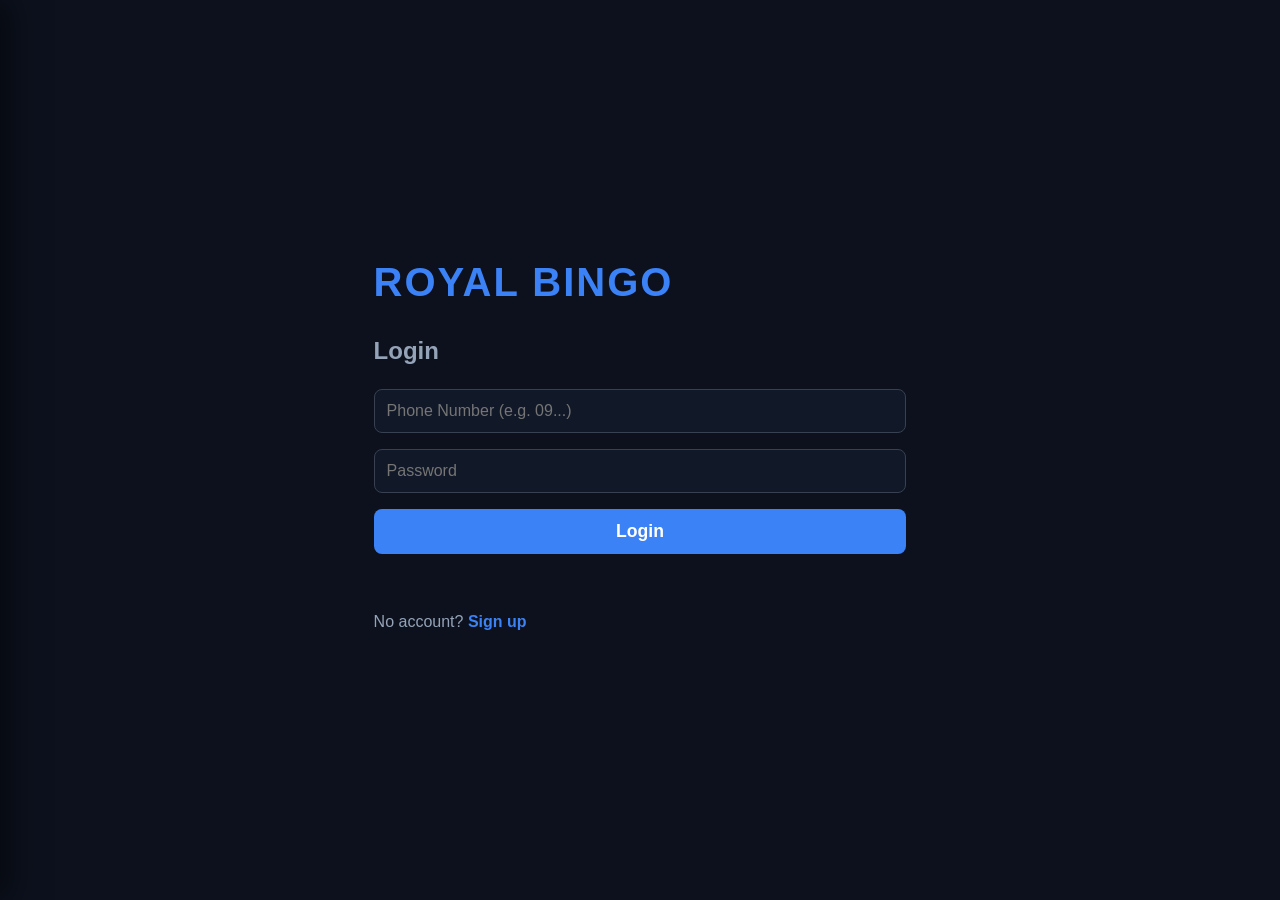
==== index.html @ 808250de "Initial commit" ====
<!DOCTYPE html>
<html lang="am">
<head>
    <meta charset="UTF-8">
    <meta name="viewport" content="width=device-width, initial-scale=1.0">
    <title>ROYAL BINGO</title>
    <link rel="stylesheet" href="style.css">
</head>
<body>
    <!-- Custom Alert Modal -->
    <div id="custom-alert" class="custom-alert-overlay">
        <div class="custom-alert-box">
            <div class="alert-character">
                <img id="alert-img" src="static/images/low_balance.png" alt="Alert">
            </div>
            <div class="alert-content">
                <h3 id="alert-title">ማሳሰቢያ</h3>
                <p id="alert-msg">በቂ ባላንስ የልዎትም፤ እባክዎን ዲፖዚት ያድርጉ።</p>
                <button onclick="closeCustomAlert()" class="alert-btn">እሺ</button>
            </div>
        </div>
    </div>

    <div class="app-container">
        <!-- Sidebar Navigation -->
        <div id="side-menu" class="side-menu">
            <div class="menu-header">
                <div class="menu-logo" id="menu-logo-trigger">ROYAL BINGO</div>
                <button id="close-menu" class="close-menu-btn">×</button>
            </div>
            <div class="menu-items">
                <a href="#" class="menu-item active" onclick="navTo('stake')">
                    <svg width="20" height="20" viewBox="0 0 24 24" fill="none" stroke="currentColor" stroke-width="2"><path d="M3 9l9-7 9 7v11a2 2 0 0 1-2 2H5a2 2 0 0 1-2-2z"></path></svg>
                    <span>Home</span>
                </a>
                <a href="#" class="menu-item" onclick="navTo('profile')">
                    <svg width="20" height="20" viewBox="0 0 24 24" fill="none" stroke="currentColor" stroke-width="2"><path d="M20 21v-2a4 4 0 0 0-4-4H8a4 4 0 0 0-4 4v2"></path><circle cx="12" cy="7" r="4"></circle></svg>
                    <span>Profile</span>
                </a>
                <a href="#" class="menu-item" onclick="navTo('wallet')">
                    <svg width="20" height="20" viewBox="0 0 24 24" fill="none" stroke="currentColor" stroke-width="2"><rect x="2" y="4" width="20" height="16" rx="2"></rect><path d="M7 15h0M2 9.5h20"></path></svg>
                    <span>Wallet</span>
                </a>
                <a href="#" class="menu-item" onclick="navTo('deposit')">
                    <svg width="20" height="20" viewBox="0 0 24 24" fill="none" stroke="currentColor" stroke-width="2"><polyline points="8 17 12 21 16 17"></polyline><line x1="12" y1="12" x2="12" y2="21"></line><path d="M20.88 18.09A5 5 0 0 0 18 9h-1.26A8 8 0 1 0 3 16.29"></path></svg>
                    <span>Deposit</span>
                </a>
                <a href="#" class="menu-item" onclick="navTo('withdraw')">
                    <svg width="20" height="20" viewBox="0 0 24 24" fill="none" stroke="currentColor" stroke-width="2"><polyline points="16 16 12 12 8 16"></polyline><line x1="12" y1="12" x2="12" y2="21"></line><path d="M20.88 18.09A5 5 0 0 0 18 9h-1.26A8 8 0 1 0 3 16.29"></path></svg>
                    <span>Withdraw</span>
                </a>
                <a href="#" id="admin-menu-item" class="menu-item" onclick="promptAdminPassword()" style="display: none;">
                    <svg width="20" height="20" viewBox="0 0 24 24" fill="none" stroke="currentColor" stroke-width="2"><rect x="3" y="3" width="18" height="18" rx="2" ry="2"></rect><line x1="9" y1="3" x2="9" y2="21"></line></svg>
                    <span>Admin Panel</span>
                </a>
                <div class="menu-divider"></div>
                <a href="#" class="menu-item logout" onclick="logout()">
                    <svg width="20" height="20" viewBox="0 0 24 24" fill="none" stroke="currentColor" stroke-width="2"><path d="M9 21H5a2 2 0 0 1-2-2V5a2 2 0 0 1 2-2h4"></path><polyline points="16 17 21 12 16 7"></polyline><line x1="21" y1="12" x2="9" y2="12"></line></svg>
                    <span>Logout</span>
                </a>
            </div>
        </div>
        <div id="menu-overlay" class="menu-overlay"></div>

        <!-- Auth Screen (Full Page Login) -->
        <div id="auth-screen" class="auth-screen active">
            <div class="auth-box">
                <h1 class="auth-logo">ROYAL BINGO</h1>
                
                <div id="login-form">
                    <h2>Login</h2>
                    <input type="text" id="login-phone" placeholder="Phone Number (e.g. 09...)">
                    <input type="password" id="login-pass" placeholder="Password">
                    <button id="do-login" class="auth-btn">Login</button>
                    <div id="auth-error-login" class="auth-error"></div>
                    <p>No account? <a href="#" onclick="showSignup()">Sign up</a></p>
                </div>

                <div id="signup-form" style="display: none;">
                    <h2>Sign Up</h2>
                    <input type="text" id="signup-name" placeholder="Full Name">
                    <input type="text" id="signup-phone" placeholder="Phone Number (09...)">
                    <input type="text" id="signup-telegram" placeholder="Telegram Chat ID">
                    <p style="font-size: 0.8rem; margin: -5px 0 10px 0;">
                        <a href="https://t.me/RoyalBingoV2P_bot" target="_blank" style="color: var(--primary);">Get Chat ID from our Bot</a>
                    </p>
                    <input type="password" id="signup-pass" placeholder="Password">
                    <button id="do-signup" class="auth-btn signup">Register</button>
                    <div id="auth-error-signup" class="auth-error"></div>
                    <p>Have an account? <a href="#" onclick="showLogin()">Login</a></p>
                </div>

                <div id="otp-form" style="display: none;">
                    <h2>Verify OTP</h2>
                    <p id="otp-hint" style="font-size: 0.9rem; margin-bottom: 1rem; color: var(--primary); font-weight: bold;"></p>
                    <input type="text" id="otp-code" placeholder="4-Digit Code" maxlength="4" style="text-align: center; letter-spacing: 5px; font-size: 1.5rem;">
                    <button id="verify-otp" class="auth-btn signup">Verify & Register</button>
                    <div id="auth-error-otp" class="auth-error"></div>
                    <p><a href="#" onclick="showSignup()">Back to Signup</a></p>
                </div>
                <div id="auth-error" class="auth-error"></div>
            </div>
        </div>

        <!-- Main App Content (Hidden until Login) -->
        <div id="main-content" style="display: none;">
            <!-- Stake Screen -->
            <div id="stake-screen" class="stake-screen">
                <div class="selection-header">
                    <button id="open-menu-stake" class="menu-trigger">
                        <svg width="24" height="24" viewBox="0 0 24 24" fill="none" stroke="currentColor" stroke-width="2"><line x1="3" y1="12" x2="21" y2="12"></line><line x1="3" y1="6" x2="21" y2="6"></line><line x1="3" y1="18" x2="21" y2="18"></line></svg>
                    </button>
                    <div class="selection-title">Select Stake</div>
                    <div class="user-profile">
                        <span id="stake-username">royalsup1</span>
                    </div>
                </div>

                <div class="stake-list" id="stake-list">
                    <!-- Stake rows injected by JS -->
                </div>
            </div>

            <!-- Profile Screen -->
            <div id="profile-screen" class="profile-screen">
                <div class="selection-header">
                    <button class="back-btn" onclick="navTo('stake')">
                        <svg width="24" height="24" viewBox="0 0 24 24" fill="none" stroke="currentColor" stroke-width="2"><path d="M19 12H5M12 19l-7-7 7-7"/></svg>
                    </button>
                    <div class="selection-title">My Profile</div>
                    <div class="user-profile">
                        <span id="profile-username-top">royalsup1</span>
                    </div>
                </div>
                <div class="profile-content">
                    <div class="profile-info-card">
                        <div class="profile-avatar">
                            <svg width="60" height="60" viewBox="0 0 24 24" fill="none" stroke="currentColor" stroke-width="2"><path d="M20 21v-2a4 4 0 0 0-4-4H8a4 4 0 0 0-4 4v2"></path><circle cx="12" cy="7" r="4"></circle></svg>
                        </div>
                        <h2 id="profile-full-name">User Name</h2>
                        <p id="profile-player-id" style="font-weight: bold; color: var(--primary); margin-bottom: 5px;">ID: --</p>
                        <p id="profile-phone-number">0900000000</p>
                    </div>
                    <div class="profile-stats-grid">
                        <div class="profile-stat-item">
                            <span class="stat-label">Total Games</span>
                            <span class="stat-value">0</span>
                        </div>
                        <div class="profile-stat-item">
                            <span class="stat-label">Total Wins</span>
                            <span class="stat-value">0</span>
                        </div>
                    </div>
                </div>
            </div>

            <!-- Wallet Screen -->
            <div id="wallet-screen" class="wallet-screen">
                <div class="selection-header">
                    <button class="back-btn" onclick="navTo('stake')">
                        <svg width="24" height="24" viewBox="0 0 24 24" fill="none" stroke="currentColor" stroke-width="2"><path d="M19 12H5M12 19l-7-7 7-7"/></svg>
                    </button>
                    <div class="selection-title">Wallet</div>
                </div>
                <div class="wallet-content">
                    <div class="wallet-card">
                        <span class="wallet-label">Current Balance</span>
                        <div class="wallet-balance-row">
                            <span class="wallet-currency">ETB</span>
                            <span id="wallet-balance-value" class="wallet-balance">0.00</span>
                            <button onclick="manualRefreshBalance()" class="refresh-btn-wallet" title="Refresh Balance" style="background: none; border: none; color: white; cursor: pointer; padding: 5px; margin-left: 10px; opacity: 0.8;">
                                <svg width="24" height="24" viewBox="0 0 24 24" fill="none" stroke="currentColor" stroke-width="2"><path d="M23 4v6h-6M1 20v-6h6M3.51 9a9 9 0 0 1 14.85-3.36L23 10M1 14l4.64 4.36A9 9 0 0 0 20.49 15"></path></svg>
                            </button>
                        </div>
                    </div>
                    
                    <div class="history-section">
                        <h3 style="margin-bottom: 15px; font-size: 1.1rem; display: flex; align-items: center; gap: 10px;">
                            <svg width="20" height="20" viewBox="0 0 24 24" fill="none" stroke="currentColor" stroke-width="2"><path d="M12 8v4l3 3m6-3a9 9 0 11-18 0 9 9 0 0118 0z"></path></svg>
                            Balance History
                        </h3>
                        <div id="balance-history-list" class="history-list">
                            <!-- History items injected by JS -->
                            <p class="empty-msg">No transactions yet.</p>
                        </div>
                    </div>
                </div>
            </div>

            <!-- Deposit Screen -->
            <div id="deposit-screen" class="deposit-screen">
                <div class="selection-header">
                    <button class="back-btn" onclick="navTo('stake')">
                        <svg width="24" height="24" viewBox="0 0 24 24" fill="none" stroke="currentColor" stroke-width="2"><path d="M19 12H5M12 19l-7-7 7-7"/></svg>
                    </button>
                    <div class="selection-title">Deposit</div>
                </div>
                <div class="wallet-content">
                    <div class="deposit-section">
                        <h3 style="margin-bottom: 15px; font-size: 1.1rem;">Deposit Money</h3>
                        <div class="input-group">
                            <label>Amount (መጠን)</label>
                            <select id="deposit-amount" class="form-input">
                                <option value="50">50 ETB</option>
                                <option value="100">100 ETB</option>
                                <option value="200">200 ETB</option>
                                <option value="500">500 ETB</option>
                                <option value="1000">1000 ETB</option>
                            </select>
                        </div>
                        <div class="input-group">
                            <label>Method (መንገድ)</label>
                            <select id="deposit-method" class="form-input">
                                <option value="Telebirr">Telebirr (ቴሌብር)</option>
                                <option value="CBE" disabled>CBE (የኢትዮጵያ ንግድ ባንክ) - ለጊዜው አይሰራም</option>
                                <option value="BOA" disabled>Abyssinia (አቢሲኒያ) - ለጊዜው አይሰራም</option>
                            </select>
                        </div>
                        <div style="background: rgba(var(--primary-rgb), 0.1); padding: 10px; border-radius: 8px; margin-bottom: 15px; border-left: 4px solid var(--primary);">
                            <p style="font-size: 0.9rem; margin-bottom: 5px; color: var(--primary); font-weight: bold;">ወደዚህ ቁጥር ገንዘብ ያስገቡ: <span style="color: white; user-select: all;">0980682889</span></p>
                            <p style="font-size: 0.8rem; line-height: 1.4;">በመጨረሻም ከቴሌብር የደረስዎትን ሙሉ ቴክስት ከታች ባለው ሳጥን ያስገቡ።</p>
                        </div>
                        <div class="input-group">
                            <label>Transaction Code (ማረጋገጫ ኮድ)</label>
                            <textarea id="deposit-code" class="form-input" rows="3" placeholder="ከቴሌብር የደረስዎትን ሙሉ text እዚ ያስገቡ" style="resize: none; font-size: 0.9rem;"></textarea>
                        </div>
                        <button id="submit-deposit" class="wallet-btn deposit" style="width: 100%; margin-top: 10px;">Submit Request</button>
                        <div id="deposit-status" style="margin-top: 10px; text-align: center; font-size: 0.9rem;"></div>
                    </div>
                </div>
            </div>

            <!-- Withdraw Screen -->
            <div id="withdraw-screen" class="withdraw-screen">
                <div class="selection-header">
                    <button class="back-btn" onclick="navTo('stake')">
                        <svg width="24" height="24" viewBox="0 0 24 24" fill="none" stroke="currentColor" stroke-width="2"><path d="M19 12H5M12 19l-7-7 7-7"/></svg>
                    </button>
                    <div class="selection-title">Withdraw</div>
                </div>
                <div class="wallet-content">
                    <div class="wallet-card" style="background: linear-gradient(135deg, #ef4444, #991b1b);">
                        <span class="wallet-label">Available for Withdrawal</span>
                        <div class="wallet-balance-row">
                            <span class="wallet-currency">ETB</span>
                            <span id="withdraw-balance-value" class="wallet-balance">0.00</span>
                        </div>
                    </div>
                    
                    <div class="deposit-section">
                        <h3 style="margin-bottom: 15px; font-size: 1.1rem;">Withdraw Money</h3>
                        <div class="input-group">
                            <label>Amount (መጠን)</label>
                            <input type="number" id="withdraw-amount" class="form-input" placeholder="Min 50 ETB">
                        </div>
                        <div class="input-group">
                            <label>Method (መንገድ)</label>
                            <select id="withdraw-method" class="form-input">
                                <option value="Telebirr">Telebirr (ቴሌብር)</option>
                                <option value="CBE" disabled>CBE (የኢትዮጵያ ንግድ ባንክ) - ለጊዜው አይሰራም</option>
                                <option value="BOA" disabled>Abyssinia (አቢሲኒያ) - ለጊዜው አይሰራም</option>
                            </select>
                        </div>
                        <div class="input-group">
                            <label>Account Number / Phone (የሂሳብ ቁጥር)</label>
                            <input type="text" id="withdraw-account" class="form-input" placeholder="Enter account details">
                        </div>
                        <button id="submit-withdraw" class="wallet-btn withdraw" style="width: 100%; margin-top: 10px; background: #ef4444;">Submit Withdrawal</button>
                        <div id="withdraw-status" style="margin-top: 10px; text-align: center; font-size: 0.9rem;"></div>
                    </div>
                </div>
            </div>

            <!-- Admin Screen -->
            <div id="admin-screen" class="admin-screen">
                <div class="selection-header">
                    <button class="back-btn" onclick="navTo('stake')">
                        <svg width="24" height="24" viewBox="0 0 24 24" fill="none" stroke="currentColor" stroke-width="2"><path d="M19 12H5M12 19l-7-7 7-7"/></svg>
                    </button>
                    <div class="selection-title">Admin Panel</div>
                </div>
                <div class="admin-content">
                    <div class="admin-tabs">
                        <button class="tab-btn active" onclick="switchAdminTab('users')">Users</button>
                        <button class="tab-btn" onclick="switchAdminTab('deposits')">Deposits</button>
                        <button class="tab-btn" onclick="switchAdminTab('withdrawals')">Withdrawals</button>
                        <button class="tab-btn" onclick="switchAdminTab('broadcast')">Broadcast</button>
                    </div>

                    <div id="admin-broadcast-tab" class="admin-tab-content">
                        <div class="deposit-section">
                            <h3 style="margin-bottom: 15px; font-size: 1.1rem;">Send Message to All Users</h3>
                            <div class="input-group">
                                <label>Message (መልዕክት)</label>
                                <textarea id="broadcast-message" class="form-input" rows="5" placeholder="ለሁሉም ተጠቃሚዎች የሚተላለፍ መልዕክት እዚህ ያስገቡ..." style="resize: none; font-size: 0.9rem;"></textarea>
                            </div>
                            <button id="send-broadcast" class="wallet-btn deposit" style="width: 100%; margin-top: 10px;">Send Broadcast</button>
                        </div>
                    </div>

                    <div id="admin-users-tab" class="admin-tab-content active">
                        <div class="admin-search-box">
                            <input type="text" id="admin-search-phone" placeholder="Phone Number (e.g. 09...)">
                            <button id="admin-search-btn" class="admin-btn">Search User</button>
                        </div>
                        
                        <div id="admin-user-result" class="admin-user-card" style="display: none;">
                            <div class="user-info">
                                <h3 id="admin-user-name">User Name</h3>
                                <p id="admin-user-phone">0900000000</p>
                                <div class="current-balance">
                                    Current Balance: <span id="admin-user-balance">0.00</span> ETB
                                </div>
                                <div id="admin-user-role" style="margin-top: 5px; font-weight: bold; color: var(--primary);"></div>
                            </div>
                            
                            <div class="balance-actions">
                                <div class="input-group">
                                    <input type="number" id="admin-balance-amount" placeholder="Amount">
                                </div>
                                <div class="btn-group">
                                    <button id="admin-add-balance" class="balance-btn add">+ Add</button>
                                    <button id="admin-sub-balance" class="balance-btn sub">- Subtract</button>
                                </div>
                                <button id="admin-promote-btn" class="wallet-btn deposit" style="width: 100%; margin-top: 10px; background: #6366f1;">Make Admin</button>
                            </div>
                        </div>
                    </div>

                    <div id="admin-deposits-tab" class="admin-tab-content">
                        <div id="admin-deposits-list" class="deposits-list">
                            <p class="empty-msg">No pending deposit requests.</p>
                        </div>
                    </div>

                    <div id="admin-withdrawals-tab" class="admin-tab-content">
                        <div id="admin-withdrawals-list" class="deposits-list">
                            <p class="empty-msg">No pending withdrawal requests.</p>
                        </div>
                    </div>

                    <div id="admin-status-msg" class="admin-status"></div>
                </div>
            </div>

            <!-- Selection Screen -->
            <div id="selection-screen" class="selection-screen">
                <div class="selection-header">
                    <button class="back-btn" onclick="navTo('stake')">
                        <svg width="24" height="24" viewBox="0 0 24 24" fill="none" stroke="currentColor" stroke-width="2"><path d="M19 12H5M12 19l-7-7 7-7"/></svg>
                    </button>
                    <div class="selection-title">Royal Bingo</div>
                    <div class="user-profile">
                        <span id="sel-username">royalsup1</span>
                    </div>
                </div>

                <div class="selection-stats">
                    <div class="sel-stat-box highlight">
                        <span class="sel-stat-label">BALANCE</span>
                        <span class="sel-stat-value" id="sel-balance">0</span>
                    </div>
                    <div class="sel-stat-box">
                        <span class="sel-stat-label">STAKE</span>
                        <span class="sel-stat-value" id="sel-stake-amount">-</span>
                    </div>
                    <div class="sel-stat-box">
                        <span class="sel-stat-label">YOUR BOARD</span>
                        <span class="sel-stat-value" id="sel-my-board">-</span>
                    </div>
                </div>

                <div class="cards-container">
                    <div class="countdown-overlay-timer">
                        <span class="timer-label">የሚቀጥለው ጨዋታ በ፡</span>
                        <div class="timer-value-large"><span id="selection-timer">30</span> ⏰</div>
                        <span id="selection-timer-large" style="display:none;">30</span>
                    </div>
                    <div class="cards-grid-legend">
                        <div class="legend">
                            <div class="legend-item"><div class="dot green"></div> Available (100)</div>
                            <div class="legend-item"><div class="dot red"></div> Taken (0)</div>
                        </div>
                    </div>
                    <div class="cards-grid" id="cards-grid">
                        <!-- Cards injected by JS -->
                    </div>
                </div>
            </div>

            <!-- Game Screen -->
            <div id="game-screen" class="game-screen">
                <header>
                    <button id="open-menu-game" class="menu-trigger">
                        <svg width="24" height="24" viewBox="0 0 24 24" fill="none" stroke="currentColor" stroke-width="2"><line x1="3" y1="12" x2="21" y2="12"></line><line x1="3" y1="6" x2="21" y2="6"></line><line x1="3" y1="18" x2="21" y2="18"></line></svg>
                    </button>
                    <div class="status-badge">
                        <div class="status-dot"></div>
                        CONNECTED
                    </div>
                    <div class="user-profile">
                        <span id="username">royalsup1</span>
                        <button class="logout-btn" onclick="logout()" style="background: #ef4444; border: none; padding: 6px; border-radius: 6px; color: white; margin-left: 10px;">
                            <svg width="18" height="18" viewBox="0 0 24 24" fill="none" stroke="currentColor" stroke-width="2"><path d="M9 21H5a2 2 0 0 1-2-2V5a2 2 0 0 1 2-2h4"></path><polyline points="16 17 21 12 16 7"></polyline><line x1="21" y1="12" x2="9" y2="12"></line></svg>
                        </button>
                    </div>
                </header>

                <div class="game-header-stats">
                    <div class="stats-row">
                        <div class="stat-box-dark">
                            <span class="stat-label">DERASH</span>
                            <span class="stat-value" id="derash">0</span>
                        </div>
                        <div class="stat-box-dark">
                            <span class="stat-label">PLAYERS</span>
                            <span class="stat-value" id="players">0</span>
                        </div>
                        <div class="stat-box-dark small-stat">
                            <span class="stat-label">BET</span>
                            <span class="stat-value" id="bet-amount">0</span>
                        </div>
                        <div class="stat-box-dark small-stat">
                            <span class="stat-label">CALLS</span>
                            <span class="stat-value" id="call-count">0</span>
                        </div>
                    </div>
                </div>

                <div class="game-main-layout">
                    <!-- Left: Master Grid -->
                    <div class="master-grid-container">
                        <div class="bingo-header-labels">
                            <span class="h-B" data-count="0" style="color: #3b82f6;">B</span>
                            <span class="h-I" data-count="0" style="color: #8b5cf6;">I</span>
                            <span class="h-N" data-count="0" style="color: #22c55e;">N</span>
                            <span class="h-G" data-count="0" style="color: #f59e0b;">G</span>
                            <span class="h-O" data-count="0" style="color: #ef4444;">O</span>
                        </div>
                        <div class="master-grid-scroll">
                            <div class="master-grid" id="master-grid">
                                <!-- 1-75 numbers injected by JS -->
                            </div>
                        </div>
                        <div class="total-called-bar">
                            <div class="progress-info">Total Called: <span id="progress-text">0/75</span></div>
                            <div class="progress-container">
                                <div class="progress-bar" id="progress-bar"></div>
                            </div>
                        </div>
                    </div>

                    <!-- Right: Current Call and My Card -->
                    <div class="right-panel">
                        <div class="current-call-card">
                            <span class="stat-label">CURRENT CALL</span>
                            <div class="active-ball-display">
                                <span id="active-ball">--</span>
                            </div>
                            <div class="recent-balls-row" id="recent-balls">
                                <!-- Recent balls injected by JS -->
                            </div>
                        </div>

                        <div class="auto-marking-row">
                            <span class="auto-label">Auto</span>
                            <div class="toggle-switch" id="auto-toggle">
                                <div class="toggle-handle"></div>
                            </div>
                        </div>

                        <div class="my-card-container">
                            <div class="card-title-header">
                                <span id="my-card-label">የእርስዎ ካርድ</span>
                            </div>
                            <div id="bingo-board" class="player-card-grid">
                                <div class="no-board-selected">
                                    <h3>No Board Selected</h3>
                                    <p>Waiting for next game...</p>
                                </div>
                            </div>
                            <button id="bingo-btn" class="bingo-btn">BINGO!</button>
                        </div>
                    </div>
                </div>
            </div>

            <!-- Card Preview Overlay -->
            <div id="preview-overlay" class="preview-overlay">
                <div class="preview-modal">
                    <div class="preview-modal-header">
                        <h3 id="preview-card-number">Card #1</h3>
                        <button id="close-preview" class="close-btn">×</button>
                    </div>
                    <div id="modal-card-content" class="modal-card-content">
                        <!-- Bingo board goes here -->
                    </div>
                    <div class="preview-actions">
                        <button id="reject-card" class="action-btn reject">Reject</button>
                        <button id="confirm-card" class="action-btn confirm">Confirm</button>
                    </div>
                </div>
            </div>
        </div><!-- End of main-content -->
    </div>
    <!-- Winner Announcement Modal -->
    <div id="winner-modal" class="winner-modal">
        <div class="winner-content">
            <div class="confetti-container" id="confetti"></div>
            <div class="winner-icon">🏆</div>
            <h2 id="winner-title">BINGO!</h2>
            <div class="winner-name-box">
                <span id="winner-display-name">---</span>
            </div>
            <div id="winner-card-container" class="winner-card-preview"></div>
            <p id="winner-amount-display">አሸናፊ!</p>
            <button class="modal-close-btn" onclick="closeWinnerModal()">ተመለስ</button>
        </div>
    </div>

    <!-- Notification Toast -->
    <div id="notification-toast" class="notification-toast">
        <div class="toast-content">
            <span class="toast-icon">⚠️</span>
            <span id="toast-message">---</span>
        </div>
    </div>

    <script src="game.js"></script>
</body>
</html>
---- style.css ----
/* Balance History Styles */
.history-section {
    margin-top: 25px;
    padding-bottom: 20px;
}

.history-list {
    display: flex;
    flex-direction: column;
    gap: 10px;
}

.history-item {
    background: #1e2533;
    padding: 15px;
    border-radius: 12px;
    border: 1px solid #374151;
    display: flex;
    justify-content: space-between;
    align-items: center;
}

.hist-main {
    display: flex;
    flex-direction: column;
    gap: 4px;
}

.hist-type {
    font-size: 10px;
    font-weight: 800;
    padding: 2px 6px;
    border-radius: 4px;
    width: fit-content;
}

.hist-type.deposit { background: rgba(34, 197, 94, 0.1); color: #22c55e; }
.hist-type.withdrawal { background: rgba(239, 68, 68, 0.1); color: #ef4444; }
.hist-type.stake { background: rgba(59, 130, 246, 0.1); color: #3b82f6; }
.hist-type.win { background: rgba(245, 158, 11, 0.1); color: #f59e0b; }
.hist-type.refund { background: rgba(148, 163, 184, 0.1); color: #94a3b8; }

.hist-desc {
    font-size: 13px;
    color: var(--text-white);
    font-weight: 500;
}

.hist-meta {
    text-align: right;
    display: flex;
    flex-direction: column;
    gap: 4px;
}

.hist-amount {
    font-weight: 700;
    font-size: 15px;
}

.hist-amount.plus { color: #22c55e; }
.hist-amount.minus { color: #ef4444; }

.hist-date {
    font-size: 11px;
    color: var(--text-muted);
}

.empty-msg {
    text-align: center;
    color: var(--text-muted);
    padding: 20px;
    font-style: italic;
}

.deposit-screen, .withdraw-screen {
    display: none;
    padding-top: 70px;
    position: fixed;
    top: 0;
    left: 0;
    width: 100%;
    height: 100%;
    background: #0c111d;
    z-index: 150;
    box-sizing: border-box;
    flex-direction: column;
    gap: 15px;
}

.deposit-screen.active, .withdraw-screen.active {
    display: flex;
}

/* Sidebar Styles */
.side-menu {
    position: fixed;
    top: 0;
    left: -280px;
    width: 280px;
    height: 100%;
    background: #1e2533;
    z-index: 3000;
    transition: 0.3s ease-in-out;
    box-shadow: 10px 0 30px rgba(0,0,0,0.5);
    display: flex;
    flex-direction: column;
}

.side-menu.active {
    left: 0;
}

.menu-overlay {
    position: fixed;
    top: 0;
    left: 0;
    width: 100%;
    height: 100%;
    background: rgba(0,0,0,0.5);
    z-index: 2900;
    display: none;
}

.menu-overlay.active {
    display: block;
}

.menu-header {
    padding: 24px;
    display: flex;
    justify-content: space-between;
    align-items: center;
    border-bottom: 1px solid #374151;
}

.menu-logo {
    color: #3b82f6;
    font-size: 1.5rem;
    font-weight: 900;
    letter-spacing: 1px;
}

.close-menu-btn {
    background: none;
    border: none;
    color: var(--text-muted);
    font-size: 2rem;
    cursor: pointer;
}

.menu-items {
    padding: 20px;
    display: flex;
    flex-direction: column;
    gap: 8px;
}

.menu-item {
    display: flex;
    align-items: center;
    gap: 16px;
    padding: 12px 16px;
    color: var(--text-white);
    text-decoration: none;
    border-radius: 8px;
    font-weight: 600;
    transition: 0.2s;
}

.menu-item:hover {
    background: rgba(59, 130, 246, 0.1);
    color: #3b82f6;
}

.menu-item.active {
    background: #3b82f6;
    color: white;
}

.menu-item.logout {
    color: #ef4444;
}

.menu-item.logout:hover {
    background: rgba(239, 68, 68, 0.1);
}

.menu-divider {
    height: 1px;
    background: #374151;
    margin: 12px 0;
}

.back-btn {
    background: none;
    border: none;
    color: white;
    cursor: pointer;
    padding: 8px;
    display: flex;
    align-items: center;
    justify-content: center;
    border-radius: 50%;
    transition: background 0.2s;
}

.back-btn:hover {
    background: rgba(255, 255, 255, 0.1);
}

.back-btn svg {
    stroke-width: 2.5px;
}

:root {
    --bg-dark: #0f172a;
    --card-bg: #1e293b;
    --stat-bg: #2d3748;
    --primary-blue: #3b82f6;
    --ball-green: #22c55e;
    --accent-red: #ef4444;
    --text-white: #ffffff;
    --text-muted: #94a3b8;
}

/* Global No-Scroll */
body, html {
    margin: 0;
    padding: 0;
    height: 100%;
    overflow: hidden;
    background-color: #0c111d;
    color: var(--text-white);
    font-family: -apple-system, BlinkMacSystemFont, "Segoe UI", Roboto, Helvetica, Arial, sans-serif;
}

body {
    display: flex;
    flex-direction: column;
}

@keyframes spin {
    from { transform: rotate(0deg); }
    to { transform: rotate(360deg); }
}

.refresh-btn-wallet:hover {
    opacity: 1 !important;
    transform: scale(1.1);
}

.refresh-btn-wallet:active {
    transform: scale(0.9);
}

.winner-card-preview {
    margin: 20px auto;
    background: #0f172a;
    padding: 10px;
    border-radius: 12px;
    border: 1px solid rgba(245, 158, 11, 0.2);
    display: inline-grid;
    grid-template-columns: repeat(5, 1fr);
    gap: 4px;
    max-width: 250px;
}

.win-cell {
    width: 40px;
    height: 40px;
    background: #1e293b;
    border-radius: 6px;
    display: flex;
    align-items: center;
    justify-content: center;
    font-size: 12px;
    font-weight: 800;
    color: #94a3b8;
}

.win-cell.highlight {
    background: #f59e0b;
    color: #0f172a;
    box-shadow: 0 0 10px #f59e0b;
    animation: pulseHighlight 1s infinite alternate;
}

@keyframes pulseHighlight {
    from { transform: scale(1); }
    to { transform: scale(1.05); }
}
.winner-modal {
    position: fixed;
    top: 0;
    left: 0;
    width: 100%;
    height: 100%;
    background: rgba(0, 0, 0, 0.9);
    z-index: 2000;
    display: none;
    align-items: center;
    justify-content: center;
    backdrop-filter: blur(8px);
}

.winner-modal.active {
    display: flex;
    animation: fadeIn 0.3s ease;
}

.winner-content {
    background: linear-gradient(135deg, #1e293b, #0f172a);
    padding: 40px;
    border-radius: 24px;
    text-align: center;
    max-width: 400px;
    width: 90%;
    position: relative;
    border: 2px solid #f59e0b;
    box-shadow: 0 0 50px rgba(245, 158, 11, 0.3);
    animation: scaleUp 0.5s cubic-bezier(0.175, 0.885, 0.32, 1.275);
}

.winner-icon {
    font-size: 60px;
    margin-bottom: 20px;
    filter: drop-shadow(0 0 10px #f59e0b);
}

#winner-title {
    font-size: 3rem;
    font-weight: 900;
    background: linear-gradient(to right, #f59e0b, #fbbf24);
    -webkit-background-clip: text;
    -webkit-text-fill-color: transparent;
    margin-bottom: 10px;
    letter-spacing: 4px;
}

.winner-name-box {
    background: rgba(245, 158, 11, 0.1);
    padding: 15px 25px;
    border-radius: 12px;
    margin: 20px 0;
    border: 1px solid rgba(245, 158, 11, 0.3);
}

#winner-display-name {
    font-size: 1.5rem;
    font-weight: 700;
    color: white;
}

.modal-close-btn {
    background: #f59e0b;
    color: #0f172a;
    border: none;
    padding: 12px 30px;
    border-radius: 12px;
    font-weight: 800;
    cursor: pointer;
    transition: 0.2s;
    margin-top: 20px;
}

/* Toast Notification */
.notification-toast {
    position: fixed;
    bottom: 30px;
    left: 50%;
    transform: translateX(-50%) translateY(150px);
    background: #ef4444;
    color: white;
    padding: 15px 25px;
    border-radius: 12px;
    z-index: 10000;
    box-shadow: 0 10px 25px rgba(0,0,0,0.5);
    transition: transform 0.4s cubic-bezier(0.68, -0.55, 0.265, 1.55);
    min-width: 250px;
    text-align: center;
}

.notification-toast.active {
    transform: translateX(-50%) translateY(0);
}

#notification-toast {
    position: fixed;
    bottom: 30px;
    left: 50%;
    transform: translateX(-50%) translateY(150px);
    background: #ef4444;
    color: white;
    padding: 15px 25px;
    border-radius: 12px;
    z-index: 10000;
    box-shadow: 0 10px 25px rgba(0,0,0,0.5);
    transition: transform 0.4s cubic-bezier(0.68, -0.55, 0.265, 1.55);
    min-width: 250px;
    text-align: center;
}

#notification-toast.active {
    transform: translateX(-50%) translateY(0);
}

.toast-content {
    display: flex;
    align-items: center;
    gap: 12px;
    font-weight: 700;
}

@keyframes fadeIn { from { opacity: 0; } to { opacity: 1; } }
@keyframes scaleUp { 
    from { opacity: 0; transform: scale(0.8); } 
    to { opacity: 1; transform: scale(1); } 
}
.game-screen {
    position: fixed;
    top: 0;
    left: 0;
    width: 100vw;
    height: 100vh;
    overflow: hidden;
    background: var(--bg-dark);
    display: none !important;
    flex-direction: column;
    z-index: 500;
}

.game-screen.active {
    display: flex !important;
}

.game-container {
    flex: 1;
    display: grid;
    grid-template-columns: 350px 1fr;
    gap: 15px;
    padding: 15px;
    height: 100vh;
    box-sizing: border-box;
    overflow: hidden;
}

/* Master Grid Container */
.master-grid-container {
    background: #1e2533;
    border-radius: 16px;
    border: 1px solid #374151;
    padding: 15px;
    display: flex;
    flex-direction: column;
    height: 100%;
    box-sizing: border-box;
    box-shadow: 0 4px 20px rgba(0, 0, 0, 0.3);
}

.master-grid {
    display: grid;
    grid-template-columns: repeat(5, 1fr);
    gap: 8px;
    flex: 1;
    overflow-y: auto;
    padding-right: 5px;
}

/* Scrollbar styling */
.master-grid::-webkit-scrollbar, .player-cards-container::-webkit-scrollbar {
    width: 4px;
}
.master-grid::-webkit-scrollbar-thumb, .player-cards-container::-webkit-scrollbar-thumb {
    background: #4b5563;
    border-radius: 10px;
}

/* Right Side */
.game-right-side {
    display: flex;
    flex-direction: column;
    gap: 15px;
    height: 100%;
    overflow: hidden;
}

.current-call-display {
    background: linear-gradient(135deg, #2563eb, #1e40af);
    border-radius: 16px;
    padding: 20px;
    display: flex;
    align-items: center;
    justify-content: space-between;
    min-height: 120px;
    box-shadow: 0 10px 15px -3px rgba(0, 0, 0, 0.1);
}

.player-cards-container {
    flex: 1;
    background: #1e2533;
    border-radius: 16px;
    border: 1px solid #374151;
    padding: 15px;
    display: flex;
    flex-direction: column;
    gap: 10px;
    overflow-y: auto;
    box-shadow: 0 4px 6px -1px rgba(0, 0, 0, 0.1);
}

/* Modern Card Styling */
.bingo-card {
    background: white;
    border-radius: 12px;
    padding: 10px;
    width: 100%;
    max-width: 400px;
    margin: 0 auto;
    aspect-ratio: 1 / 1;
    display: grid;
    grid-template-columns: repeat(5, 1fr);
    gap: 4px;
    box-shadow: 0 10px 25px rgba(0, 0, 0, 0.2);
}

.auth-screen {
    position: fixed;
    top: 0;
    left: 0;
    width: 100%;
    height: 100%;
    background: #0c111d;
    display: none;
    z-index: 2000;
    justify-content: center;
    align-items: center;
}

.auth-screen.active {
    display: flex;
}

.stake-screen, .profile-screen, .game-screen, .selection-screen, .admin-screen {
    display: none;
    padding-top: 70px; /* Space for header */
}

.stake-screen.active, .profile-screen.active, .game-screen.active, .selection-screen.active, .admin-screen.active {
    display: flex;
    flex-direction: column;
}

.auth-logo {
    color: #3b82f6;
    font-size: 2.5rem;
    font-weight: 900;
    margin-bottom: 2rem;
    letter-spacing: 2px;
}

.auth-box h2 {
    margin-bottom: 1.5rem;
    color: var(--text-muted);
}

.auth-box input {
    width: 100%;
    padding: 12px;
    margin-bottom: 1rem;
    background: #111827;
    border: 1px solid #374151;
    border-radius: 8px;
    color: white;
    font-size: 1rem;
    box-sizing: border-box;
}

.auth-btn {
    width: 100%;
    padding: 12px;
    border: none;
    border-radius: 8px;
    font-size: 1.1rem;
    font-weight: bold;
    cursor: pointer;
    background: #3b82f6;
    color: white;
    transition: transform 0.1s;
}

.auth-btn.signup {
    background: #22c55e;
}

.auth-btn:active {
    transform: scale(0.98);
}

.auth-box p {
    margin-top: 1.5rem;
    color: var(--text-muted);
}

.auth-box a {
    color: #3b82f6;
    text-decoration: none;
    font-weight: bold;
}

.auth-error {
    color: #ef4444;
    margin-top: 1rem;
    font-size: 0.9rem;
    min-height: 1.2rem;
}

.profile-screen, .wallet-screen {
    position: fixed;
    top: 0;
    left: 0;
    width: 100%;
    height: 100%;
    background: #0c111d;
    z-index: 150;
    padding: 15px;
    box-sizing: border-box;
    display: none;
    flex-direction: column;
    gap: 15px;
}

.profile-screen.active, .wallet-screen.active {
    display: flex;
}

.profile-content, .wallet-content {
    padding: 10px 0;
    overflow-y: auto;
    flex-grow: 1;
}

.deposit-section {
    background: #1e2533;
    padding: 20px;
    border-radius: 16px;
    border: 1px solid #374151;
    margin-top: 15px;
}

.input-group {
    margin-bottom: 15px;
    text-align: left;
}

.input-group label {
    display: block;
    margin-bottom: 5px;
    font-size: 0.9rem;
    color: var(--text-muted);
}

.form-input {
    width: 100%;
    padding: 12px;
    background: #111827;
    border: 1px solid #374151;
    border-radius: 8px;
    color: white;
    font-size: 1rem;
    box-sizing: border-box;
}

.admin-deposit-card {
    background: #1e2533;
    padding: 15px;
    border-radius: 12px;
    margin-bottom: 10px;
    border: 1px solid #374151;
    text-align: left;
}

.admin-deposit-card p {
    margin: 5px 0;
    font-size: 0.9rem;
}

.profile-info-card {
    background: #1e2533;
    padding: 30px;
    border-radius: 16px;
    text-align: center;
    border: 1px solid #374151;
    margin-bottom: 20px;
}

.profile-avatar {
    width: 100px;
    height: 100px;
    background: rgba(59, 130, 246, 0.1);
    border-radius: 50%;
    display: flex;
    align-items: center;
    justify-content: center;
    margin: 0 auto 15px;
    color: #3b82f6;
}

.profile-info-card h2 {
    margin: 0 0 5px;
    font-size: 1.5rem;
}

.profile-info-card p {
    color: var(--text-muted);
    margin: 0;
}

.profile-stats-grid {
    display: grid;
    grid-template-columns: 1fr 1fr;
    gap: 15px;
}

.profile-stat-item {
    background: #1e2533;
    padding: 20px;
    border-radius: 12px;
    text-align: center;
    border: 1px solid #374151;
}

.wallet-card {
    background: linear-gradient(135deg, #3b82f6, #1d4ed8);
    padding: 30px;
    border-radius: 20px;
    color: white;
    margin-bottom: 25px;
    box-shadow: 0 10px 20px rgba(0,0,0,0.3);
}

.wallet-label {
    font-size: 14px;
    opacity: 0.8;
    text-transform: uppercase;
    font-weight: 600;
}

.wallet-balance-row {
    display: flex;
    align-items: baseline;
    gap: 10px;
    margin-top: 10px;
}

.wallet-currency {
    font-size: 20px;
    font-weight: 600;
}

.wallet-balance {
    font-size: 40px;
    font-weight: 800;
}

.wallet-actions {
    display: grid;
    grid-template-columns: 1fr 1fr;
    gap: 15px;
}

.wallet-btn {
    padding: 15px;
    border-radius: 12px;
    border: none;
    font-weight: 700;
    font-size: 16px;
    cursor: pointer;
    transition: 0.2s;
}

.wallet-btn.deposit {
    background: #22c55e;
    color: white;
}

.wallet-btn.withdraw {
    background: #1e2533;
    color: white;
    border: 1px solid #374151;
}

.stake-screen {
    position: fixed;
    top: 0;
    left: 0;
    width: 100%;
    height: 100%;
    background: #0c111d;
    z-index: 150;
    padding: 15px;
    box-sizing: border-box;
    display: none;
    flex-direction: column;
    gap: 15px;
}

.stake-screen.active {
    display: flex;
}

.stake-list {
    display: flex;
    flex-direction: column;
    gap: 12px;
    padding: 10px 0;
    overflow-y: auto;
}

.stake-row {
    background: #1e2533;
    padding: 16px;
    border-radius: 12px;
    display: flex;
    justify-content: space-between;
    align-items: center;
    border: 1px solid #374151;
    transition: transform 0.1s;
}

.stake-row:active {
    transform: scale(0.99);
}

.stake-info {
    display: flex;
    flex-direction: column;
    align-items: center;
    gap: 4px;
}

.stake-timer {
    font-size: 12px;
    font-weight: 700;
    color: #f59e0b;
    background: rgba(245, 158, 11, 0.1);
    padding: 2px 8px;
    border-radius: 10px;
}

.stake-amount {
    font-size: 18px;
    font-weight: 700;
    color: #3b82f6;
}

.stake-players {
    font-size: 14px;
    color: var(--text-muted);
    font-weight: 500;
}

.join-btn {
    background: #22c55e;
    color: white;
    border: none;
    padding: 8px 24px;
    border-radius: 8px;
    font-weight: 700;
    cursor: pointer;
    font-size: 14px;
    transition: background 0.2s;
}

.join-btn:hover {
    background: #16a34a;
}

/* Modal/Overlay for Selection */
.selection-screen {
    position: fixed;
    top: 0;
    left: 0;
    width: 100%;
    height: 100%;
    background: #0c111d;
    z-index: 100;
    padding: 15px;
    box-sizing: border-box;
    display: none; /* Hidden by default */
    flex-direction: column;
    gap: 15px;
}

.selection-screen.active {
    display: flex;
}

.selection-header {
    display: flex;
    justify-content: space-between;
    align-items: center;
}

.selection-title {
    font-size: 20px;
    font-weight: 700;
}

.error-banner {
    background: #421c21;
    border: 1px solid #7f1d1d;
    color: #f87171;
    padding: 12px;
    border-radius: 12px;
    display: flex;
    justify-content: space-between;
    align-items: center;
    font-size: 13px;
    font-weight: 500;
}

.selection-stats {
    display: grid;
    grid-template-columns: repeat(3, 1fr);
    gap: 10px;
}

.sel-stat-box {
    background: #1e2533;
    padding: 12px;
    border-radius: 12px;
    text-align: center;
    border: 1px solid transparent;
}

.sel-stat-box.highlight {
    border-color: #f59e0b;
}

.sel-stat-label {
    font-size: 11px;
    color: var(--text-muted);
    font-weight: 700;
    display: block;
    margin-bottom: 4px;
}

.sel-stat-value {
    font-size: 16px;
    font-weight: 700;
}

.countdown-overlay-timer {
    text-align: center;
    background: rgba(249, 115, 22, 0.1);
    border: 2px solid #f97316;
    padding: 10px;
    border-radius: 12px;
    margin-bottom: 15px;
}

.timer-label {
    font-size: 12px;
    color: var(--text-muted);
    text-transform: uppercase;
    font-weight: 700;
    display: block;
    margin-bottom: 2px;
}

.admin-tabs {
    display: flex;
    gap: 10px;
    margin-bottom: 20px;
    border-bottom: 1px solid var(--border);
    padding-bottom: 10px;
}

.tab-btn {
    background: none;
    border: none;
    color: var(--text-muted);
    padding: 8px 16px;
    cursor: pointer;
    font-weight: 600;
    border-radius: 8px;
}

.tab-btn.active {
    background: var(--primary);
    color: white;
}

.admin-tab-content {
    display: none;
}

.admin-tab-content.active {
    display: block;
}

.deposit-request-card {
    background: #1e2533;
    padding: 15px;
    border-radius: 12px;
    margin-bottom: 15px;
    border: 1px solid #374151;
}

.deposit-info p {
    margin: 5px 0;
    font-size: 0.9rem;
}

.deposit-actions {
    display: grid;
    grid-template-columns: 1fr 1fr;
    gap: 10px;
    margin-top: 15px;
}

.approve-btn { background: #22c55e; color: white; border: none; padding: 10px; border-radius: 8px; cursor: pointer; font-weight: bold; }
.reject-btn { background: #ef4444; color: white; border: none; padding: 10px; border-radius: 8px; cursor: pointer; font-weight: bold; }

.admin-screen.active {
    display: block;
}

.admin-content {
    max-width: 500px;
    margin: 20px auto;
}

.admin-search-box {
    display: flex;
    gap: 10px;
    margin-bottom: 20px;
}

/* Custom Alert Styles */
.custom-alert-overlay {
    position: fixed;
    top: 0;
    left: 0;
    width: 100%;
    height: 100%;
    background: rgba(0, 0, 0, 0.85);
    z-index: 5000;
    display: none;
    align-items: center;
    justify-content: center;
    backdrop-filter: blur(5px);
}

.custom-alert-overlay.active {
    display: flex;
}

.custom-alert-box {
    background: #1e293b;
    width: 90%;
    max-width: 320px;
    border-radius: 24px;
    overflow: hidden;
    border: 1px solid #374151;
    box-shadow: 0 20px 50px rgba(0,0,0,0.5);
    animation: alertPop 0.3s cubic-bezier(0.175, 0.885, 0.32, 1.275);
}

@keyframes alertPop {
    from { transform: scale(0.8); opacity: 0; }
    to { transform: scale(1); opacity: 1; }
}

.alert-character {
    background: linear-gradient(135deg, #3b82f6, #1d4ed8);
    padding: 20px;
    display: flex;
    justify-content: center;
    align-items: center;
}

.alert-character img {
    width: 120px;
    height: 120px;
    object-fit: contain;
    filter: drop-shadow(0 10px 15px rgba(0,0,0,0.3));
}

.alert-content {
    padding: 24px;
    text-align: center;
}

.alert-content h3 {
    margin: 0 0 10px;
    color: #fff;
    font-size: 1.25rem;
}

.alert-content p {
    color: var(--text-muted);
    font-size: 0.95rem;
    line-height: 1.5;
    margin-bottom: 20px;
}

.alert-btn {
    width: 100%;
    padding: 12px;
    background: #3b82f6;
    border: none;
    border-radius: 12px;
    color: white;
    font-weight: 700;
    font-size: 1rem;
    cursor: pointer;
    transition: background 0.2s;
}

.alert-btn:hover {
    background: #2563eb;
}

.preview-character-header {
    display: flex;
    flex-direction: column;
    align-items: center;
    gap: 10px;
    margin-bottom: 15px;
}

.preview-character-header img {
    width: 80px;
    height: 80px;
    object-fit: contain;
}

#preview-card-number {
    font-size: 1.2rem;
    font-weight: 800;
    color: #f59e0b;
}

.admin-search-box input {
    flex: 1;
    padding: 12px;
    background: var(--surface);
    border: 1px solid var(--border);
    border-radius: 8px;
    color: var(--text);
}

.admin-btn {
    padding: 12px 20px;
    background: var(--primary);
    border: none;
    border-radius: 8px;
    color: white;
    font-weight: bold;
    cursor: pointer;
}

.admin-user-card {
    background: var(--surface);
    padding: 20px;
    border-radius: 12px;
    border: 1px solid var(--border);
}

.user-info h3 {
    margin-bottom: 5px;
    color: var(--primary);
}

.user-info p {
    color: var(--text-muted);
    margin-bottom: 15px;
}

.current-balance {
    font-size: 1.1rem;
    margin-bottom: 20px;
    padding: 10px;
    background: rgba(255, 255, 255, 0.05);
    border-radius: 6px;
}

.current-balance span {
    font-weight: bold;
    color: #22c55e;
}

.balance-actions .input-group {
    margin-bottom: 15px;
}

.balance-actions input {
    width: 100%;
    padding: 12px;
    background: var(--bg-dark);
    border: 1px solid var(--border);
    border-radius: 8px;
    color: var(--text);
    font-size: 1.1rem;
}

.btn-group {
    display: grid;
    grid-template-columns: 1fr 1fr;
    gap: 10px;
}

.balance-btn {
    padding: 12px;
    border: none;
    border-radius: 8px;
    color: white;
    font-weight: bold;
    cursor: pointer;
}

.balance-btn.add {
    background: #22c55e;
}

.balance-btn.sub {
    background: var(--accent);
}

.admin-status {
    margin-top: 15px;
    text-align: center;
    font-weight: 500;
}

.timer-value-large {
    font-size: 24px;
    font-weight: 800;
    color: #f97316;
}

.cards-container {
    background: #1e2533;
    border-radius: 16px;
    padding: 20px;
    flex-grow: 1;
    overflow-y: auto;
}

.cards-header {
    display: flex;
    justify-content: space-between;
    align-items: center;
    margin-bottom: 15px;
}

.timer-badge {
    background: #f97316;
    color: white;
    padding: 4px 12px;
    border-radius: 20px;
    font-size: 14px;
    font-weight: 700;
    display: flex;
    align-items: center;
    gap: 5px;
}

.legend {
    display: flex;
    gap: 12px;
    font-size: 13px;
    font-weight: 600;
}

.legend-item {
    display: flex;
    align-items: center;
    gap: 6px;
}

.dot { width: 10px; height: 10px; border-radius: 2px; }
.dot.green { background: #22c55e; }
.dot.red { background: #ef4444; }

.cards-grid {
    display: grid;
    grid-template-columns: repeat(8, 1fr);
    gap: 8px;
}

@media (max-width: 480px) {
    .cards-grid {
        grid-template-columns: repeat(6, 1fr);
        gap: 6px;
    }
    
    .card-item {
        font-size: 14px;
    }

    .selection-stats {
        grid-template-columns: 1fr 1fr;
    }

    .sel-stat-box:last-child {
        grid-column: span 2;
    }

    .game-layout {
        grid-template-columns: 1fr;
    }
}

.card-item {
    background: #252d3d;
    aspect-ratio: 1;
    border-radius: 10px;
    display: flex;
    align-items: center;
    justify-content: center;
    font-size: 16px;
    font-weight: 700;
    cursor: pointer;
    border: 1px solid #374151;
    transition: 0.2s;
}

.card-item.taken {
    background: #421c21;
    color: #f87171;
    cursor: not-allowed;
    opacity: 0.6;
}

/* Preview Overlay Styles */
.preview-overlay {
    position: fixed;
    top: 0;
    left: 0;
    width: 100%;
    height: 100%;
    background: rgba(0, 0, 0, 0.85);
    z-index: 200;
    display: none;
    justify-content: center;
    align-items: center;
    padding: 20px;
}

.preview-overlay.active {
    display: flex;
}

.preview-modal {
    background: #1e2533;
    width: 85%;
    max-width: 280px;
    border-radius: 16px;
    padding: 16px;
    box-shadow: 0 15px 40px rgba(0,0,0,0.6);
    max-height: 85vh;
}

.modal-card-content {
    background: #111827;
    padding: 10px;
    border-radius: 10px;
    margin-bottom: 12px;
}

.card-preview {
    display: grid;
    grid-template-columns: repeat(5, 1fr);
    gap: 3px;
}

.preview-header {
    font-size: 13px;
    font-weight: 900;
    text-align: center;
    color: var(--text-white);
    padding-bottom: 6px;
    border-bottom: 1px solid #374151;
    margin-bottom: 6px;
}

.preview-cell {
    background: #1e293b;
    aspect-ratio: 1;
    display: flex;
    align-items: center;
    justify-content: center;
    font-size: 12px;
    font-weight: bold;
    border-radius: 4px;
    color: white;
    border: 1px solid #334155;
}

.preview-cell.free-spot {
    background: #3b82f6;
    font-size: 8px;
    color: white;
    text-transform: uppercase;
}

.preview-actions {
    display: flex;
    gap: 10px;
    margin-top: 10px;
}

.action-btn {
    flex: 1;
    padding: 10px;
    border-radius: 8px;
    border: none;
    font-weight: 700;
    cursor: pointer;
    font-size: 13px;
    transition: all 0.2s ease;
    text-transform: uppercase;
}

.action-btn.reject {
    background: #2d3748;
    color: #a0aec0;
}

.action-btn.confirm {
    background: #22c55e;
    color: white;
}

header {
    display: flex;
    justify-content: space-between;
    align-items: center;
}

.status-badge {
    background: rgba(34, 197, 94, 0.1);
    border: 1px solid var(--ball-green);
    color: var(--ball-green);
    padding: 6px 14px;
    border-radius: 8px;
    font-size: 13px;
    font-weight: 600;
    display: flex;
    align-items: center;
    gap: 6px;
}

.status-dot {
    width: 8px;
    height: 8px;
    background: var(--ball-green);
    border-radius: 50%;
}

.user-profile {
    display: flex;
    align-items: center;
    gap: 8px;
}

.logout-btn {
    background: var(--accent-red);
    border: none;
    color: white;
    padding: 6px;
    border-radius: 6px;
    cursor: pointer;
    display: flex;
    align-items: center;
    justify-content: center;
}

.stats-grid {
    display: grid;
    grid-template-columns: repeat(2, 1fr) 1fr 1fr;
    gap: 8px;
}

.stat-card {
    background: #1e2533;
    padding: 10px;
    border-radius: 8px;
    text-align: center;
    display: flex;
    flex-direction: column;
    gap: 4px;
}

.stat-label {
    font-size: 11px;
    color: var(--text-muted);
    font-weight: 600;
    text-transform: uppercase;
}

.stat-value {
    font-size: 16px;
    font-weight: 700;
}

.game-layout {
    display: grid;
    grid-template-columns: 1.2fr 1fr;
    gap: 12px;
}

.board-container {
    background: #1e2533;
    border-radius: 12px;
    padding: 12px;
}

.bingo-headers {
    display: grid;
    grid-template-columns: repeat(5, 1fr);
    text-align: center;
    margin-bottom: 8px;
    font-weight: 800;
    font-size: 18px;
}

.h-B { color: #3b82f6; position: relative; }
.h-I { color: #8b5cf6; position: relative; }
.h-N { color: #22c55e; position: relative; }
.h-G { color: #f59e0b; position: relative; }
.h-O { color: #ef4444; position: relative; }

.h-B::after, .h-I::after, .h-N::after, .h-G::after, .h-O::after {
    content: attr(data-count);
    position: absolute;
    top: -5px;
    right: 2px;
    font-size: 10px;
    background: rgba(0,0,0,0.3);
    padding: 1px 3px;
    border-radius: 4px;
}

.bingo-grid {
    display: grid;
    grid-template-columns: repeat(5, 1fr);
    gap: 4px;
}

.bingo-cell {
    background: #111827;
    aspect-ratio: 1.1;
    display: flex;
    align-items: center;
    justify-content: center;
    border-radius: 4px;
    font-size: 13px;
    font-weight: 600;
    border: 1px solid #374151;
}

.bingo-cell.called {
    background: #22c55e;
    border-color: #4ade80;
    box-shadow: 0 0 12px rgba(34, 197, 94, 0.4);
}

.bingo-cell.last-called {
    background: #f59e0b;
    border-color: #fbbf24;
    box-shadow: 0 0 15px rgba(245, 158, 11, 0.6);
}

/* Game Screen Styles (Mockup based) */
#game-screen {
    background-color: #0c111d;
    padding: 10px;
    height: 100vh;
    display: flex;
    flex-direction: column;
    box-sizing: border-box;
    overflow: hidden; /* Prevent body scroll */
}

.game-header-stats {
    margin-bottom: 10px;
}

.stats-row {
    display: grid;
    grid-template-columns: 1fr 1fr 0.8fr 0.8fr;
    gap: 8px;
}

.stat-box-dark {
    background: #1e2533;
    padding: 6px;
    border-radius: 8px;
    text-align: center;
    display: flex;
    flex-direction: column;
}

.stat-box-dark .stat-label {
    font-size: 9px;
    color: #94a3b8;
    font-weight: 700;
}

.stat-box-dark .stat-value {
    font-size: 16px;
    font-weight: 800;
}

.game-main-layout {
    display: grid;
    grid-template-columns: 1.1fr 0.9fr; /* Side by side on mobile */
    gap: 12px;
    flex-grow: 1;
    overflow: hidden; /* Container holds children */
    padding-bottom: 5px;
}

.master-grid-container {
    display: flex;
    flex-direction: column;
    background: #1e2533;
    border-radius: 12px;
    padding: 8px;
    height: 100%;
    box-sizing: border-box;
}

.bingo-header-labels {
    display: grid;
    grid-template-columns: repeat(5, 1fr);
    text-align: center;
    font-weight: 900;
    font-size: 16px;
    margin-bottom: 6px;
}

.bingo-header-labels span {
    position: relative;
}

.bingo-header-labels span::after {
    content: attr(data-count);
    position: absolute;
    top: -5px;
    right: 2px;
    font-size: 9px;
    background: rgba(0,0,0,0.5);
    padding: 1px 3px;
    border-radius: 4px;
    color: white;
}

.master-grid-scroll {
    flex-grow: 1;
    overflow-y: auto;
    scrollbar-width: none; /* Hide scrollbar Firefox */
}

.master-grid-scroll::-webkit-scrollbar {
    display: none; /* Hide scrollbar Chrome/Safari */
}

.master-grid {
    display: grid;
    grid-template-columns: repeat(5, 1fr);
    gap: 3px;
}

.master-cell {
    background: #111827;
    border: 1px solid #374151;
    border-radius: 4px;
    aspect-ratio: 1.2;
    display: flex;
    align-items: center;
    justify-content: center;
    font-size: 12px;
    font-weight: 700;
    color: #94a3b8;
}

.master-cell.called {
    background: #22c55e;
    color: white;
    font-weight: 800;
    box-shadow: 0 0 5px rgba(34, 197, 94, 0.5);
}

.master-cell.last-called {
    background: #f59e0b;
    color: #0c111d;
    box-shadow: 0 0 12px #f59e0b;
    animation: pulseLast 1s infinite alternate;
}

@keyframes pulseLast {
    from { transform: scale(1); }
    to { transform: scale(1.1); }
}

.total-called-bar {
    margin-top: 8px;
}

.progress-info {
    font-size: 11px;
    font-weight: 700;
    text-align: center;
    margin-bottom: 4px;
}

.progress-container {
    background: #111827;
    height: 5px;
    border-radius: 3px;
    overflow: hidden;
}

.progress-bar {
    background: #22c55e;
    height: 100%;
    width: 0%;
    transition: width 0.3s;
}

.right-panel {
    display: flex;
    flex-direction: column;
    gap: 10px;
    height: 100%;
    overflow: hidden;
}

.current-call-card {
    background: #1e2533;
    border-radius: 12px;
    padding: 10px;
    text-align: center;
}

.active-ball-display {
    font-size: 32px;
    font-weight: 900;
    margin: 6px 0;
}

.active-ball-display span {
    background: #22c55e;
    padding: 8px 16px;
    border-radius: 50%;
    color: white;
}

.recent-balls-row {
    display: flex;
    justify-content: center;
    gap: 6px;
}

.hist-ball {
    width: 30px;
    height: 30px;
    border-radius: 50%;
    display: flex;
    align-items: center;
    justify-content: center;
    font-size: 10px;
    font-weight: 700;
    color: white;
}

.auto-marking-row {
    display: flex;
    align-items: center;
    justify-content: flex-start;
    gap: 10px;
    padding: 0 5px;
}

.auto-label {
    font-size: 12px;
    font-weight: 700;
    color: #94a3b8;
}

.toggle-switch {
    width: 44px;
    height: 20px;
    background: #374151;
    border-radius: 10px;
    position: relative;
    cursor: pointer;
    transition: 0.3s;
}

.toggle-switch.active {
    background: #3b82f6;
}

.toggle-handle {
    width: 16px;
    height: 16px;
    background: white;
    border-radius: 50%;
    position: absolute;
    top: 2px;
    left: 2px;
    transition: 0.3s;
}

.toggle-switch.active .toggle-handle {
    left: 26px;
}

.my-card-container {
    background: #1e2533;
    border-radius: 12px;
    padding: 10px;
    flex-grow: 1;
    display: flex;
    flex-direction: column;
    align-items: center;
    justify-content: center;
    overflow: hidden;
    gap: 15px;
}

.bingo-btn {
    background: linear-gradient(135deg, #ef4444, #b91c1c);
    color: white;
    border: none;
    padding: 12px 30px;
    border-radius: 12px;
    font-size: 1.2rem;
    font-weight: 900;
    cursor: pointer;
    box-shadow: 0 4px 15px rgba(239, 68, 68, 0.4);
    transition: 0.2s;
    letter-spacing: 2px;
    text-shadow: 0 2px 4px rgba(0,0,0,0.3);
    width: 100%;
    margin-top: 10px;
}

.bingo-btn:hover {
    transform: translateY(-2px);
    box-shadow: 0 6px 20px rgba(239, 68, 68, 0.6);
}

.bingo-btn:active {
    transform: translateY(0);
}

.card-title-header {
    text-align: center;
    margin-bottom: 10px;
    background: rgba(59, 130, 246, 0.1);
    padding: 8px;
    border-radius: 8px;
    border: 1px solid rgba(59, 130, 246, 0.2);
}

#my-card-label {
    font-size: 1rem;
    font-weight: 800;
    color: #60a5fa;
    letter-spacing: 1px;
}

.card-header-cell {
    background: #3b82f6 !important;
    color: white !important;
    font-size: 1.2rem !important;
    font-weight: 900 !important;
    border: none !important;
}

.player-card-grid {
    display: grid;
    grid-template-columns: repeat(5, 1fr);
    grid-template-rows: auto repeat(5, 1fr);
    gap: 3px;
    width: 100%;
    margin: 0 auto;
}

.bingo-cell {
    background: #111827;
    border: 1px solid #374151;
    border-radius: 6px;
    aspect-ratio: 1;
    display: flex;
    align-items: center;
    justify-content: center;
    font-size: 14px;
    font-weight: 800;
    color: white;
}

.bingo-cell.called {
    background: #3b82f6;
    border-color: #60a5fa;
}

.bingo-cell.free-spot {
    font-size: 8px;
    color: #94a3b8;
}

/* Force side-by-side on all mobile screens */
@media (max-width: 900px) {
    .game-main-layout {
        grid-template-columns: 1.1fr 0.9fr;
    }
}

.call-card {
    background: #1e2533;
    border-radius: 12px;
    padding: 15px;
    text-align: center;
}

.ball-circle {
    width: 60px;
    height: 60px;
    background: #22c55e;
    border-radius: 50%;
    margin: 10px auto;
    display: flex;
    align-items: center;
    justify-content: center;
    font-size: 24px;
    font-weight: 800;
    color: white;
}

.history-strip {
    display: flex;
    justify-content: center;
    gap: 6px;
    margin-top: 10px;
}

.hist-ball {
    width: 28px;
    height: 28px;
    border-radius: 50%;
    display: flex;
    align-items: center;
    justify-content: center;
    font-size: 11px;
    font-weight: bold;
    color: white;
}

.auto-box {
    display: flex;
    align-items: center;
    gap: 10px;
    font-size: 14px;
    font-weight: 600;
}

.toggle {
    width: 40px;
    height: 20px;
    background: #4b5563;
    border-radius: 10px;
    position: relative;
    cursor: pointer;
}

.toggle::after {
    content: '';
    position: absolute;
    width: 16px;
    height: 16px;
    background: #9ca3af;
    border-radius: 50%;
    top: 2px;
    left: 2px;
    transition: 0.3s;
}

.no-board-card {
    background: #1e2533;
    border-radius: 12px;
    padding: 40px 20px;
    text-align: center;
    flex-grow: 1;
    display: flex;
    flex-direction: column;
    justify-content: center;
    gap: 10px;
}

.no-board-title {
    font-size: 18px;
    font-weight: 700;
}

.no-board-sub {
    font-size: 13px;
    color: var(--text-muted);
}

.footer {
    text-align: center;
    font-size: 14px;
    font-weight: 600;
}

.progress-wrap {
    background: #1e2533;
    height: 6px;
    border-radius: 3px;
    margin-top: 8px;
    overflow: hidden;
}

.progress-fill {
    height: 100%;
    background: var(--ball-green);
    width: 0%;
    transition: 0.5s;
}
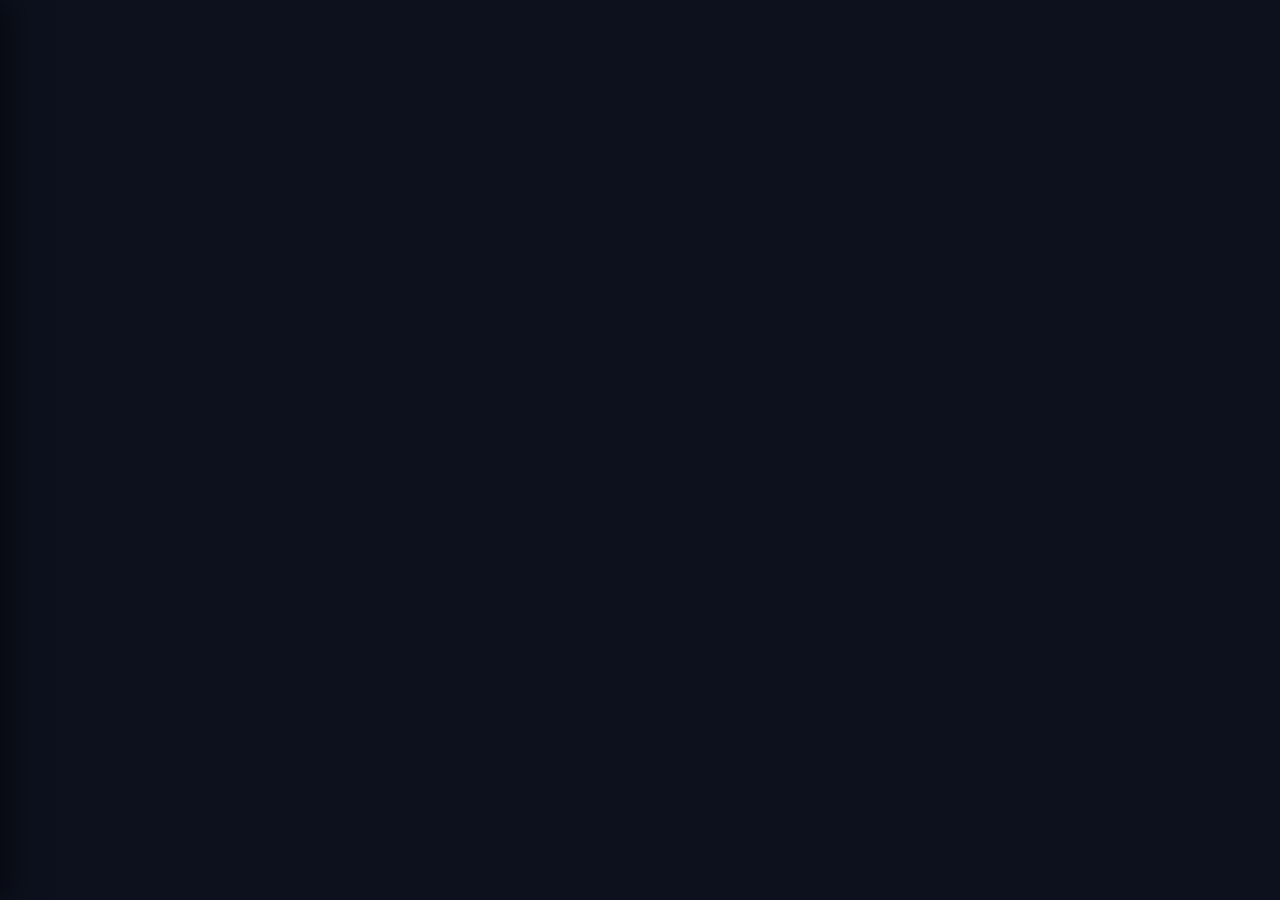
==== commit 971080e7: "Remove login and signup functionality from the application Remove authentication routes, model field" ====
--- a/index.html
+++ b/index.html
@@ -54,56 +54,12 @@
                     <span>Admin Panel</span>
                 </a>
                 <div class="menu-divider"></div>
-                <a href="#" class="menu-item logout" onclick="logout()">
-                    <svg width="20" height="20" viewBox="0 0 24 24" fill="none" stroke="currentColor" stroke-width="2"><path d="M9 21H5a2 2 0 0 1-2-2V5a2 2 0 0 1 2-2h4"></path><polyline points="16 17 21 12 16 7"></polyline><line x1="21" y1="12" x2="9" y2="12"></line></svg>
-                    <span>Logout</span>
-                </a>
             </div>
         </div>
         <div id="menu-overlay" class="menu-overlay"></div>
 
-        <!-- Auth Screen (Full Page Login) -->
-        <div id="auth-screen" class="auth-screen active">
-            <div class="auth-box">
-                <h1 class="auth-logo">ROYAL BINGO</h1>
-                
-                <div id="login-form">
-                    <h2>Login</h2>
-                    <input type="text" id="login-phone" placeholder="Phone Number (e.g. 09...)">
-                    <input type="password" id="login-pass" placeholder="Password">
-                    <button id="do-login" class="auth-btn">Login</button>
-                    <div id="auth-error-login" class="auth-error"></div>
-                    <p>No account? <a href="#" onclick="showSignup()">Sign up</a></p>
-                </div>
-
-                <div id="signup-form" style="display: none;">
-                    <h2>Sign Up</h2>
-                    <input type="text" id="signup-name" placeholder="Full Name">
-                    <input type="text" id="signup-phone" placeholder="Phone Number (09...)">
-                    <input type="text" id="signup-telegram" placeholder="Telegram Chat ID">
-                    <p style="font-size: 0.8rem; margin: -5px 0 10px 0;">
-                        <a href="https://t.me/RoyalBingoV2P_bot" target="_blank" style="color: var(--primary);">Get Chat ID from our Bot</a>
-                    </p>
-                    <input type="password" id="signup-pass" placeholder="Password">
-                    <button id="do-signup" class="auth-btn signup">Register</button>
-                    <div id="auth-error-signup" class="auth-error"></div>
-                    <p>Have an account? <a href="#" onclick="showLogin()">Login</a></p>
-                </div>
-
-                <div id="otp-form" style="display: none;">
-                    <h2>Verify OTP</h2>
-                    <p id="otp-hint" style="font-size: 0.9rem; margin-bottom: 1rem; color: var(--primary); font-weight: bold;"></p>
-                    <input type="text" id="otp-code" placeholder="4-Digit Code" maxlength="4" style="text-align: center; letter-spacing: 5px; font-size: 1.5rem;">
-                    <button id="verify-otp" class="auth-btn signup">Verify & Register</button>
-                    <div id="auth-error-otp" class="auth-error"></div>
-                    <p><a href="#" onclick="showSignup()">Back to Signup</a></p>
-                </div>
-                <div id="auth-error" class="auth-error"></div>
-            </div>
-        </div>
-
-        <!-- Main App Content (Hidden until Login) -->
-        <div id="main-content" style="display: none;">
+        <!-- Main App Content -->
+        <div id="main-content">
             <!-- Stake Screen -->
             <div id="stake-screen" class="stake-screen">
                 <div class="selection-header">
